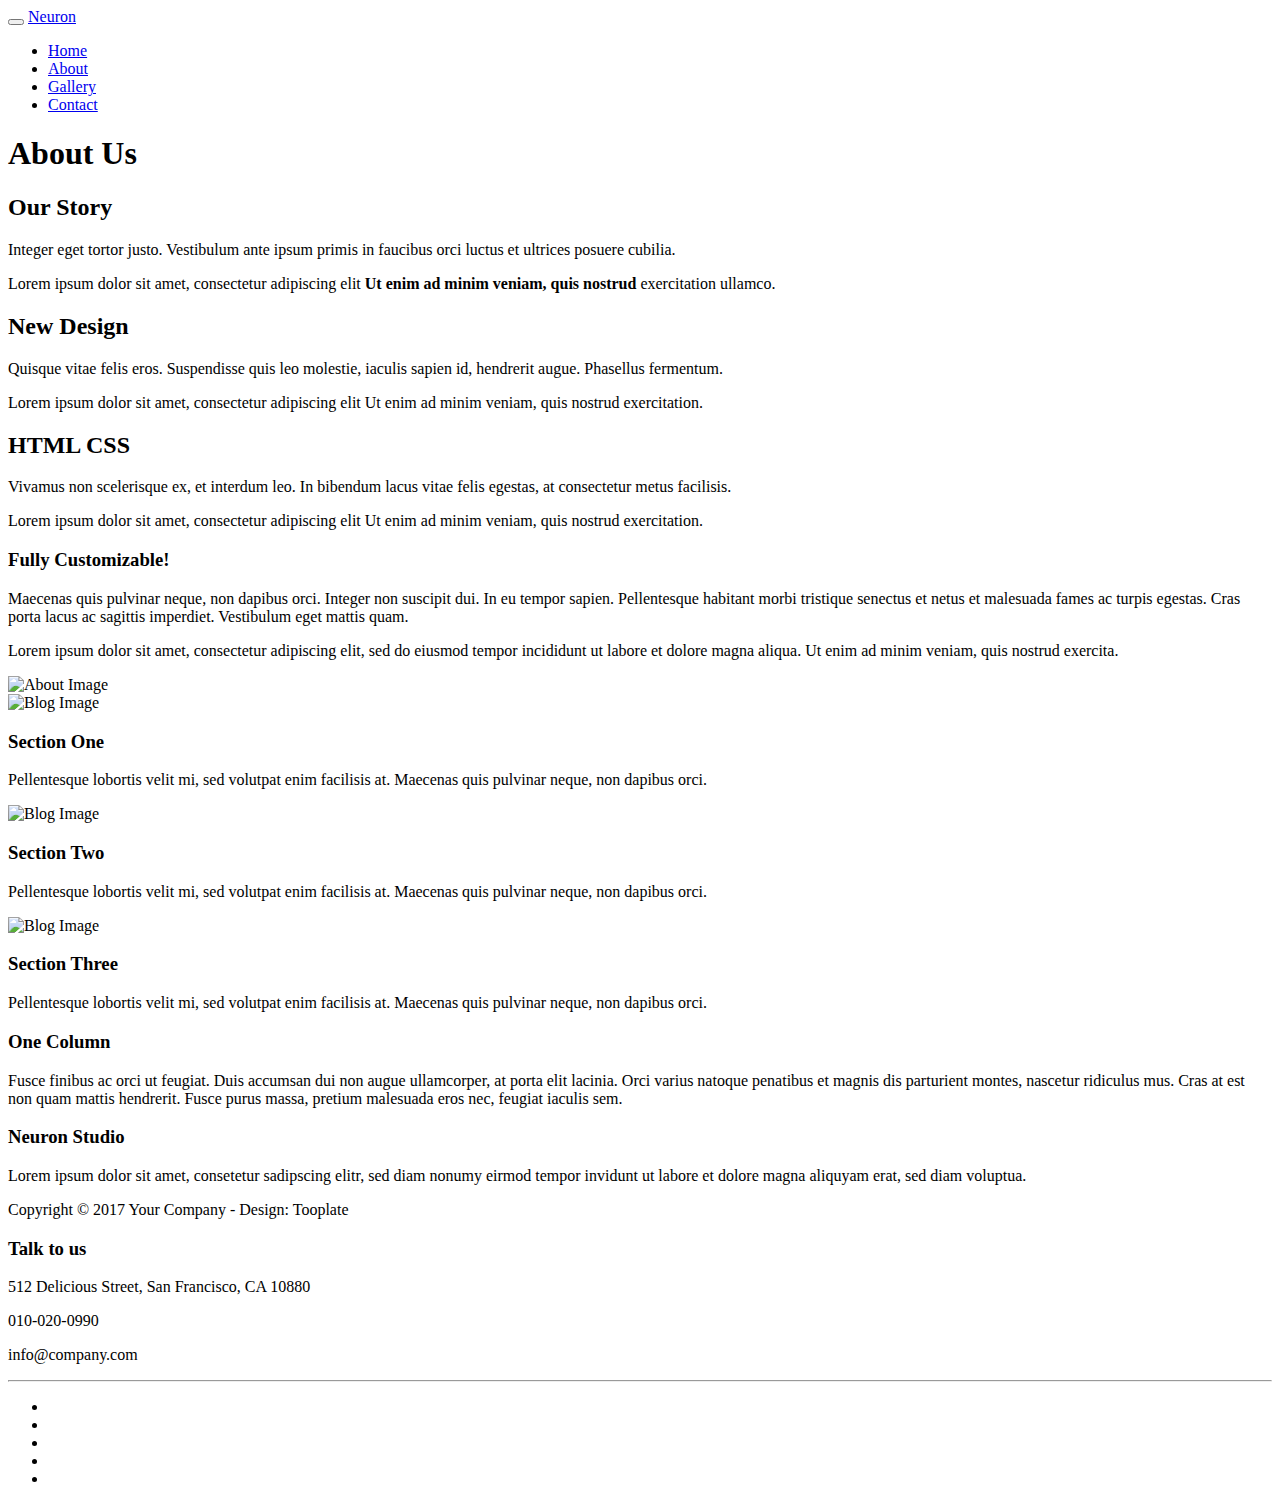
==== pag/about.html @ 36fc9534 "CAMBIO DE UBICACION DE SECCIONES" ====
<!DOCTYPE html>
<html lang="en">
<head>

<meta charset="UTF-8">
<meta http-equiv="X-UA-Compatible" content="IE=Edge">
<meta name="description" content="">
<meta name="keywords" content="">
<meta name="author" content="">
<meta name="viewport" content="width=device-width, initial-scale=1, maximum-scale=1">

<title>Neuron Template - About</title>
<!--

Template 2085 Neuron

http://www.tooplate.com/view/2085-neuron

-->
<link rel="stylesheet" href="css/bootstrap.min.css">
<link rel="stylesheet" href="css/font-awesome.min.css">

<!-- Main css -->
<link rel="stylesheet" href="css/style.css">
<link href="https://fonts.googleapis.com/css?family=Lora|Merriweather:300,400" rel="stylesheet">

</head>
<body>

<!-- PRE LOADER -->

<div class="preloader">
     <div class="sk-spinner sk-spinner-wordpress">
          <span class="sk-inner-circle"></span>
     </div>
</div>

<!-- Navigation section  -->

<div class="navbar navbar-default navbar-static-top" role="navigation">
     <div class="container">

          <div class="navbar-header">
               <button class="navbar-toggle" data-toggle="collapse" data-target=".navbar-collapse">
                    <span class="icon icon-bar"></span>
                    <span class="icon icon-bar"></span>
                    <span class="icon icon-bar"></span>
               </button>
               <a href="index.html" class="navbar-brand">Neuron</a>
          </div>
          <div class="collapse navbar-collapse">
               <ul class="nav navbar-nav navbar-right">
                    <li><a href="index.html">Home</a></li>
                    <li class="active"><a href="about.html">About</a></li>
                    <li><a href="gallery.html">Gallery</a></li>
                    <li><a href="contact.html">Contact</a></li>
               </ul>
          </div>

  </div>
</div>

<!-- Home Section -->

<section id="home" class="main-about parallax-section">
     <div class="overlay"></div>
     <div class="container">
          <div class="row">

               <div class="col-md-12 col-sm-12">
                    <h1>About Us</h1>
               </div>

          </div>
     </div>
</section>

<!-- About Section -->

<section id="about">
     <div class="container">
          <div class="row">

               <div class="col-md-offset-1 col-md-10 col-sm-12">
                    <div class="col-md-4 col-sm-4">
                         <h2>Our Story</h2>
                         <p>Integer eget tortor justo. Vestibulum ante ipsum primis in faucibus orci luctus et ultrices posuere cubilia.</p>
                         <p>Lorem ipsum dolor sit amet, consectetur adipiscing elit <strong>Ut enim ad minim veniam, quis nostrud</strong> exercitation ullamco.</p>
                    </div>

                    <div class="col-md-4 col-sm-4">
                         <h2>New Design</h2>
                         <p>Quisque vitae felis eros. Suspendisse quis leo molestie, iaculis sapien id, hendrerit augue. Phasellus fermentum.</p>
                         <p>Lorem ipsum dolor sit amet, consectetur adipiscing elit Ut enim ad minim veniam, quis nostrud exercitation.</p>
                    </div>

                    <div class="col-md-4 col-sm-4">
                         <h2>HTML CSS</h2>
                         <p>Vivamus non scelerisque ex, et interdum leo. In bibendum lacus vitae felis egestas, at consectetur metus facilisis.</p>
                         <p>Lorem ipsum dolor sit amet, consectetur adipiscing elit Ut enim ad minim veniam, quis nostrud exercitation.</p>
                    </div>

                    <div class="col-md-6 col-sm-6">
                         <h3>Fully Customizable!</h3>
                         <p>Maecenas quis pulvinar neque, non dapibus orci. Integer non suscipit dui. In eu tempor sapien. Pellentesque habitant morbi tristique senectus et netus et malesuada fames ac turpis egestas. Cras porta lacus ac sagittis imperdiet. Vestibulum eget mattis quam.</p>
                         <p>Lorem ipsum dolor sit amet, consectetur adipiscing elit, sed do eiusmod tempor incididunt ut labore et dolore magna aliqua. Ut enim ad minim veniam, quis nostrud exercita.</p>
                    </div>

                    <div class="col-md-6 col-sm-6">
                         <img src="images/about-image.jpg" class="img-responsive" alt="About Image">
                    </div>

                    <div class="clearfix"></div>

                    <div class="col-md-4 col-sm-4">
                         <img src="images/about-image1.jpg" class="img-responsive" alt="Blog Image">
                         <h3>Section One</h3>
                         <p>Pellentesque lobortis velit mi, sed volutpat enim facilisis at. Maecenas quis pulvinar neque, non dapibus orci.</p>
                    </div>

                    <div class="col-md-4 col-sm-4">
                         <img src="images/about-image2.jpg" class="img-responsive" alt="Blog Image">
                         <h3>Section Two</h3>
                         <p>Pellentesque lobortis velit mi, sed volutpat enim facilisis at. Maecenas quis pulvinar neque, non dapibus orci.</p>
                    </div>

                    <div class="col-md-4 col-sm-4">
                         <img src="images/about-image3.jpg" class="img-responsive" alt="Blog Image">
                         <h3>Section Three</h3>
                         <p>Pellentesque lobortis velit mi, sed volutpat enim facilisis at. Maecenas quis pulvinar neque, non dapibus orci.</p>
                    </div>
					
                    <h3>One Column</h3>
                    <p>Fusce finibus ac orci ut feugiat. Duis accumsan dui non augue ullamcorper, at porta elit lacinia. Orci varius natoque penatibus et magnis dis parturient montes, nascetur ridiculus mus. Cras at est non quam mattis hendrerit. Fusce purus massa, pretium malesuada eros nec, feugiat iaculis sem.</p>
               </div>

          </div>
     </div>
</section>

<!-- Footer Section -->

<footer>
     <div class="container">
          <div class="row">

               <div class="col-md-5 col-md-offset-1 col-sm-6">
                    <h3>Neuron Studio</h3>
                    <p>Lorem ipsum dolor sit amet, consetetur sadipscing elitr, sed diam nonumy eirmod tempor invidunt ut labore et dolore magna aliquyam erat, sed diam voluptua.</p>
                    <div class="footer-copyright">
                         <p>Copyright &copy; 2017 Your Company - Design: Tooplate</p>
                    </div>
               </div>

               <div class="col-md-4 col-md-offset-1 col-sm-6">
                    <h3>Talk to us</h3>
                    <p><i class="fa fa-globe"></i> 512 Delicious Street, San Francisco, CA 10880</p>
                    <p><i class="fa fa-phone"></i> 010-020-0990</p>
                    <p><i class="fa fa-save"></i> info@company.com</p>
               </div>

               <div class="clearfix col-md-12 col-sm-12">
                    <hr>
               </div>

               <div class="col-md-12 col-sm-12">
                    <ul class="social-icon">
                         <li><a href="#" class="fa fa-facebook"></a></li>
                         <li><a href="#" class="fa fa-twitter"></a></li>
                         <li><a href="#" class="fa fa-google-plus"></a></li>
                         <li><a href="#" class="fa fa-dribbble"></a></li>
                         <li><a href="#" class="fa fa-linkedin"></a></li>
                    </ul>
               </div>
               
          </div>
     </div>
</footer>

<!-- Back top -->
<a href="#back-top" class="go-top"><i class="fa fa-angle-up"></i></a>

<!-- SCRIPTS -->

<script src="js/jquery.js"></script>
<script src="js/bootstrap.min.js"></script>
<script src="js/jquery.parallax.js"></script>
<script src="js/custom.js"></script>

</body>
</html>
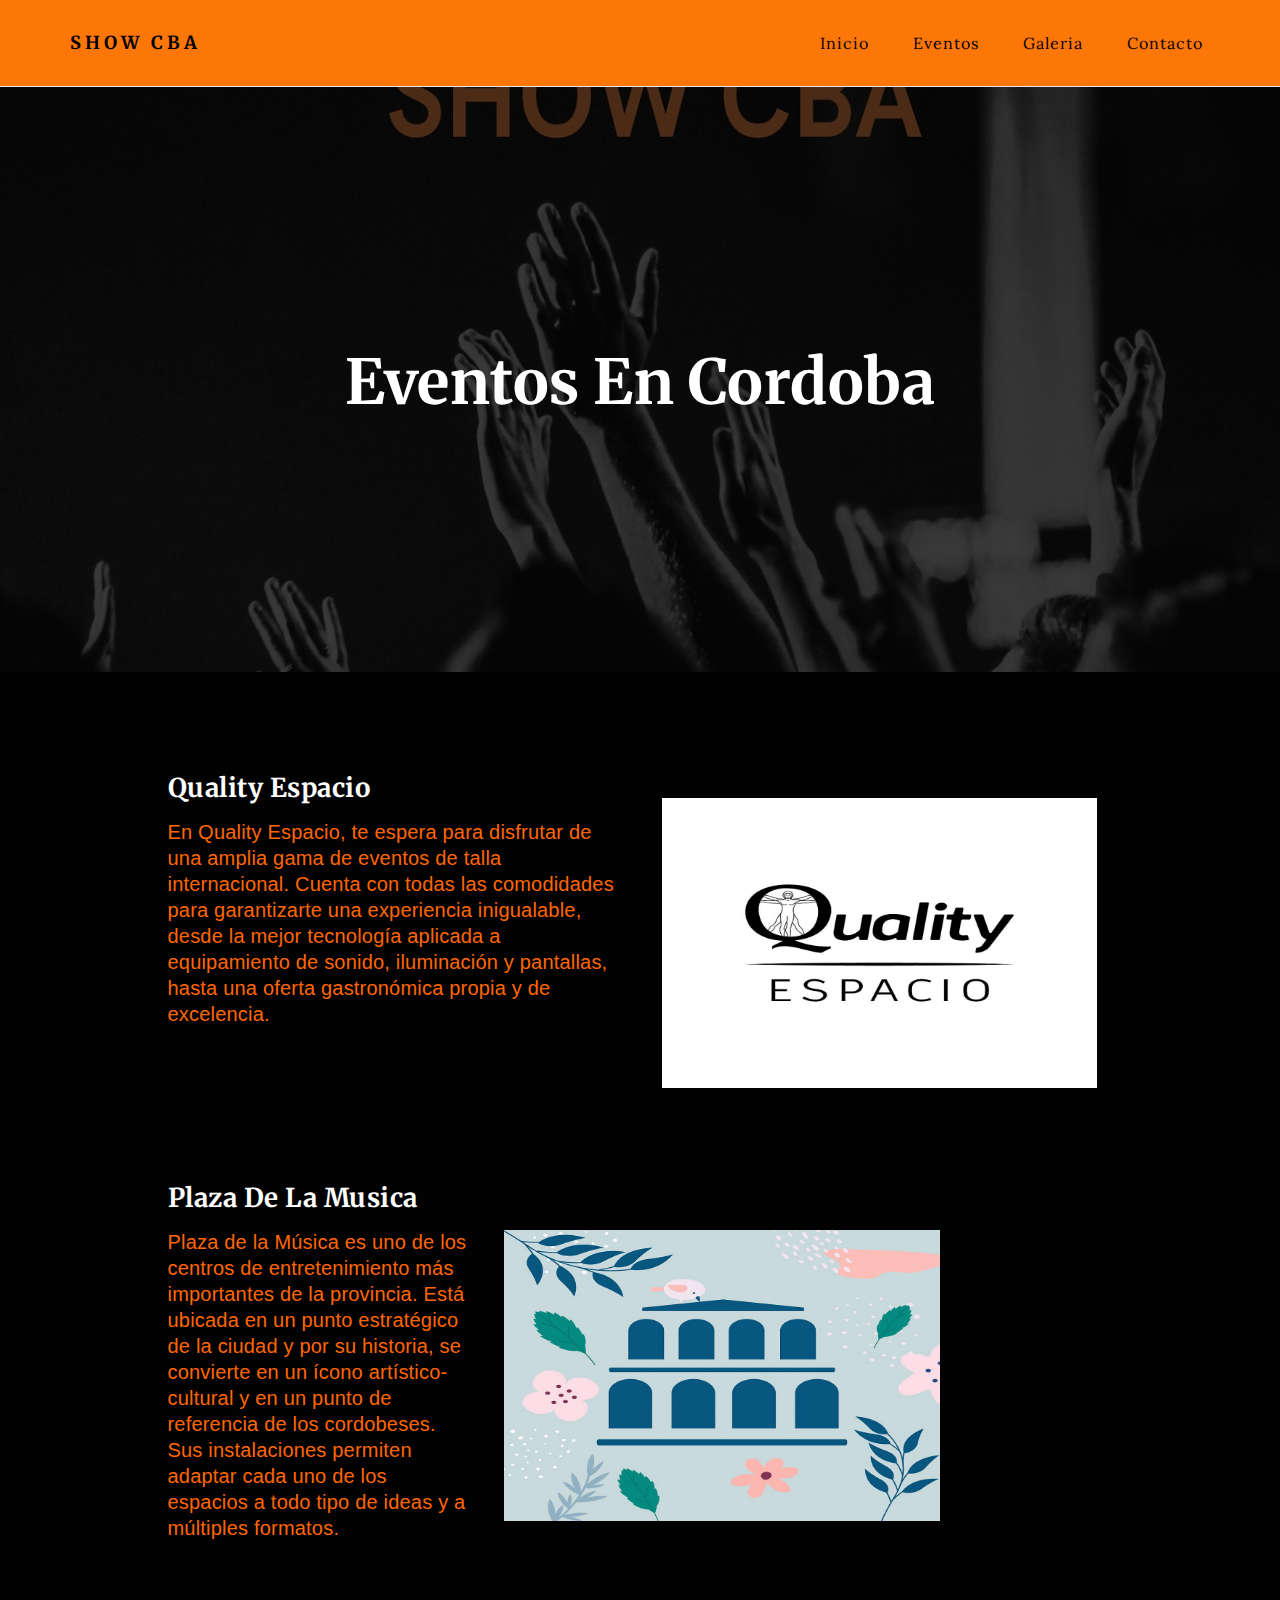
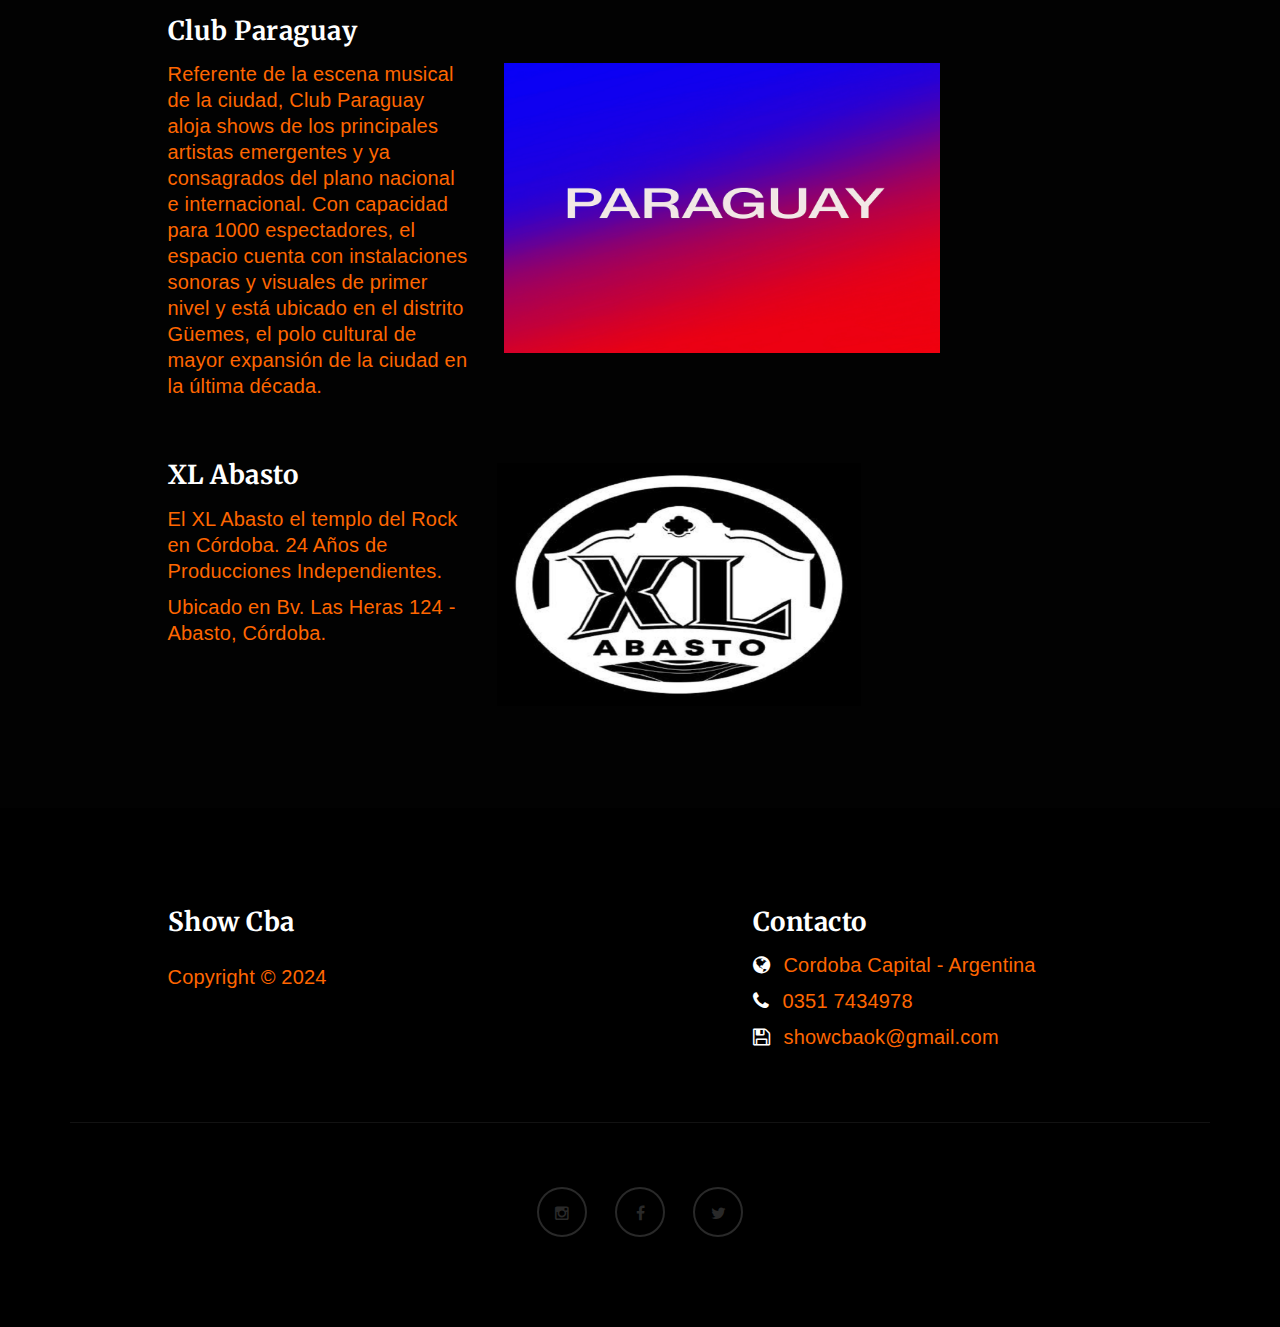
==== commit 6522c090: "se termino pagina" ====
--- a/pag/about.html
+++ b/pag/about.html
@@ -9,7 +9,7 @@
 <meta name="author" content="">
 <meta name="viewport" content="width=device-width, initial-scale=1, maximum-scale=1">
 
-<title>Neuron Template - About</title>
+<title>Show Cba</title>
 <!--
 
 Template 2085 Neuron
@@ -17,23 +17,15 @@
 http://www.tooplate.com/view/2085-neuron
 
 -->
-<link rel="stylesheet" href="css/bootstrap.min.css">
-<link rel="stylesheet" href="css/font-awesome.min.css">
+<link rel="stylesheet" href="../css/bootstrap.min.css">
+<link rel="stylesheet" href="../css/font-awesome.min.css">
 
 <!-- Main css -->
-<link rel="stylesheet" href="css/style.css">
+<link rel="stylesheet" href="../css/style.css">
 <link href="https://fonts.googleapis.com/css?family=Lora|Merriweather:300,400" rel="stylesheet">
 
 </head>
 <body>
-
-<!-- PRE LOADER -->
-
-<div class="preloader">
-     <div class="sk-spinner sk-spinner-wordpress">
-          <span class="sk-inner-circle"></span>
-     </div>
-</div>
 
 <!-- Navigation section  -->
 
@@ -46,14 +38,14 @@
                     <span class="icon icon-bar"></span>
                     <span class="icon icon-bar"></span>
                </button>
-               <a href="index.html" class="navbar-brand">Neuron</a>
+               <a href="../index.html" class="navbar-brand">Show Cba</a>
           </div>
           <div class="collapse navbar-collapse">
                <ul class="nav navbar-nav navbar-right">
-                    <li><a href="index.html">Home</a></li>
-                    <li class="active"><a href="about.html">About</a></li>
-                    <li><a href="gallery.html">Gallery</a></li>
-                    <li><a href="contact.html">Contact</a></li>
+                    <li><a href="../index.html">Inicio</a></li>
+                    <li class="active"><a href="about.html">Eventos</a></li>
+                    <li><a href="gallery.html">Galeria</a></li>
+                    <li><a href="contact.html">Contacto</a></li>
                </ul>
           </div>
 
@@ -68,7 +60,7 @@
           <div class="row">
 
                <div class="col-md-12 col-sm-12">
-                    <h1>About Us</h1>
+                    <h1>Eventos En Cordoba</h1>
                </div>
 
           </div>
@@ -81,57 +73,63 @@
      <div class="container">
           <div class="row">
 
-               <div class="col-md-offset-1 col-md-10 col-sm-12">
-                    <div class="col-md-4 col-sm-4">
-                         <h2>Our Story</h2>
-                         <p>Integer eget tortor justo. Vestibulum ante ipsum primis in faucibus orci luctus et ultrices posuere cubilia.</p>
-                         <p>Lorem ipsum dolor sit amet, consectetur adipiscing elit <strong>Ut enim ad minim veniam, quis nostrud</strong> exercitation ullamco.</p>
+               <div class="col-md-offset-1 col-md-10 col-sm-12">                    
+
+                    <div class="col-md-6 col-sm-6">
+                         <h3>Quality Espacio</h3>
+                         <p>En Quality Espacio, te espera para disfrutar de una amplia gama de eventos de talla internacional. Cuenta con todas las comodidades para garantizarte una experiencia inigualable, desde la mejor tecnología aplicada a equipamiento de sonido, iluminación y pantallas, hasta una oferta gastronómica propia y de excelencia.</p>
+                         
                     </div>
 
-                    <div class="col-md-4 col-sm-4">
-                         <h2>New Design</h2>
-                         <p>Quisque vitae felis eros. Suspendisse quis leo molestie, iaculis sapien id, hendrerit augue. Phasellus fermentum.</p>
-                         <p>Lorem ipsum dolor sit amet, consectetur adipiscing elit Ut enim ad minim veniam, quis nostrud exercitation.</p>
-                    </div>
-
-                    <div class="col-md-4 col-sm-4">
-                         <h2>HTML CSS</h2>
-                         <p>Vivamus non scelerisque ex, et interdum leo. In bibendum lacus vitae felis egestas, at consectetur metus facilisis.</p>
-                         <p>Lorem ipsum dolor sit amet, consectetur adipiscing elit Ut enim ad minim veniam, quis nostrud exercitation.</p>
-                    </div>
-
-                    <div class="col-md-6 col-sm-6">
-                         <h3>Fully Customizable!</h3>
-                         <p>Maecenas quis pulvinar neque, non dapibus orci. Integer non suscipit dui. In eu tempor sapien. Pellentesque habitant morbi tristique senectus et netus et malesuada fames ac turpis egestas. Cras porta lacus ac sagittis imperdiet. Vestibulum eget mattis quam.</p>
-                         <p>Lorem ipsum dolor sit amet, consectetur adipiscing elit, sed do eiusmod tempor incididunt ut labore et dolore magna aliqua. Ut enim ad minim veniam, quis nostrud exercita.</p>
-                    </div>
-
-                    <div class="col-md-6 col-sm-6">
-                         <img src="images/about-image.jpg" class="img-responsive" alt="About Image">
+                    <div class="col-md-6 col-sm-6">                         
+                         <div class="blog-post-image">
+                              <a href="https://qualityespacio.com" target="_blank">
+                                   <img src="../images/quality.jpg" class="img-responsive" alt="Blog Image">
+                              </a>
+                         </div>
                     </div>
 
                     <div class="clearfix"></div>
 
-                    <div class="col-md-4 col-sm-4">
-                         <img src="images/about-image1.jpg" class="img-responsive" alt="Blog Image">
-                         <h3>Section One</h3>
-                         <p>Pellentesque lobortis velit mi, sed volutpat enim facilisis at. Maecenas quis pulvinar neque, non dapibus orci.</p>
+                    <div class="col-md-4 col-sm-4">                         
+                         <h3>Plaza De La Musica</h3>
+                         <p>Plaza de la Música es uno de los centros de entretenimiento más importantes de la provincia. Está ubicada en un punto estratégico de la ciudad y por su historia, se convierte en un ícono artístico-cultural y en un punto de referencia de los cordobeses. Sus instalaciones permiten adaptar cada uno de los espacios a todo tipo de ideas y a múltiples formatos.</p>
+                    </div>
+                    <div class="col-md-6 col-sm-6">                         
+                         <div class="blog-post-image">
+                              <a href="https://www.plazadelamusica.com" target="_blank">
+                                   <img src="../images/plaza de la musica.jpg" class="img-responsive" alt="Blog Image">
+                              </a>
+                         </div>
                     </div>
 
-                    <div class="col-md-4 col-sm-4">
-                         <img src="images/about-image2.jpg" class="img-responsive" alt="Blog Image">
-                         <h3>Section Two</h3>
-                         <p>Pellentesque lobortis velit mi, sed volutpat enim facilisis at. Maecenas quis pulvinar neque, non dapibus orci.</p>
+                    <div class="col-md-4 col-sm-4">                         
+                         <h3>Club Paraguay</h3>
+                         <p>Referente de la escena musical de la ciudad, Club Paraguay aloja shows de los principales artistas emergentes y ya consagrados del plano nacional e internacional.
+                              Con capacidad para 1000 espectadores, el espacio cuenta con instalaciones sonoras y visuales de primer nivel y está ubicado en el distrito Güemes, el polo cultural de mayor expansión de la ciudad en la última década.</p>
+                    </div>
+                    <div class="col-md-6 col-sm-6">                         
+                         <div class="blog-post-image">
+                              <a href="https://www.instagram.com/clubparaguay" target="_blank">
+                                   <img src="../images/clubparaguay.jpg" class="img-responsive" alt="Blog Image">
+                              </a>
+                         </div>
                     </div>
 
-                    <div class="col-md-4 col-sm-4">
-                         <img src="images/about-image3.jpg" class="img-responsive" alt="Blog Image">
-                         <h3>Section Three</h3>
-                         <p>Pellentesque lobortis velit mi, sed volutpat enim facilisis at. Maecenas quis pulvinar neque, non dapibus orci.</p>
-                    </div>
-					
-                    <h3>One Column</h3>
-                    <p>Fusce finibus ac orci ut feugiat. Duis accumsan dui non augue ullamcorper, at porta elit lacinia. Orci varius natoque penatibus et magnis dis parturient montes, nascetur ridiculus mus. Cras at est non quam mattis hendrerit. Fusce purus massa, pretium malesuada eros nec, feugiat iaculis sem.</p>
+                    <div class="clearfix"></div>
+
+                    <div class="col-md-4 col-sm-4">                         
+                         <h3>XL Abasto</h3>
+                         <p>El XL Abasto el templo del Rock en Córdoba. 24 Años de Producciones Independientes.</p>
+                         <p>Ubicado en Bv. Las Heras 124 - Abasto, Córdoba.</p>
+                    </div>                    
+				<div class="col-md-5 col-sm-5">                         
+                         <div class="blog-post-image">
+                              <a href="https://xlabasto.com.ar" target="_blank">
+                                   <img src="../images/xlabasto.jpg" class="img-responsive" alt="Blog Image">
+                              </a>
+                         </div>
+                    </div>	                    
                </div>
 
           </div>
@@ -145,18 +143,17 @@
           <div class="row">
 
                <div class="col-md-5 col-md-offset-1 col-sm-6">
-                    <h3>Neuron Studio</h3>
-                    <p>Lorem ipsum dolor sit amet, consetetur sadipscing elitr, sed diam nonumy eirmod tempor invidunt ut labore et dolore magna aliquyam erat, sed diam voluptua.</p>
+                    <h3>Show Cba</h3>                    
                     <div class="footer-copyright">
-                         <p>Copyright &copy; 2017 Your Company - Design: Tooplate</p>
+                         <p>Copyright &copy; 2024 </p>
                     </div>
                </div>
 
                <div class="col-md-4 col-md-offset-1 col-sm-6">
-                    <h3>Talk to us</h3>
-                    <p><i class="fa fa-globe"></i> 512 Delicious Street, San Francisco, CA 10880</p>
-                    <p><i class="fa fa-phone"></i> 010-020-0990</p>
-                    <p><i class="fa fa-save"></i> info@company.com</p>
+                    <h3>Contacto</h3>
+                    <p><i class="fa fa-globe"></i> Cordoba Capital - Argentina</p>
+                    <p><i class="fa fa-phone"></i> 0351 7434978</p>
+                    <p><i class="fa fa-save"></i> showcbaok@gmail.com</p>
                </div>
 
                <div class="clearfix col-md-12 col-sm-12">
@@ -165,11 +162,10 @@
 
                <div class="col-md-12 col-sm-12">
                     <ul class="social-icon">
-                         <li><a href="#" class="fa fa-facebook"></a></li>
-                         <li><a href="#" class="fa fa-twitter"></a></li>
-                         <li><a href="#" class="fa fa-google-plus"></a></li>
-                         <li><a href="#" class="fa fa-dribbble"></a></li>
-                         <li><a href="#" class="fa fa-linkedin"></a></li>
+                         <li><a href="https://www.instagram.com/show_cba" target="_blank" class="fa fa-instagram"></a></li>
+                         <li><a href="https://www.facebook.com/showcba" target="_blank" class="fa fa-facebook"></a></li>
+                         <li><a href="https://twitter.com/i/flow/login?redirect_after_login=%2Fshowcba" target="_blank" class="fa fa-twitter"></a></li>                                               
+                         
                     </ul>
                </div>
                
--- a/css/style.css
+++ b/css/style.css
@@ -0,0 +1,787 @@
+/*
+
+Template 2085 Neuron
+
+http://www.tooplate.com/view/2085-neuron
+
+*/
+
+body {
+		background: #020202;
+    font-family: 'Lora', serif;
+    font-style: normal;
+		font-weight: 300;
+    overflow-x: hidden;
+}
+
+
+/*---------------------------------------
+    Typorgraphy              
+-----------------------------------------*/
+
+h1,h2,h3,h4,h5,h6 {
+  font-family: 'Merriweather', serif;
+  font-style: normal;
+  font-weight: bold;
+  letter-spacing: 0.5px;
+}
+
+h1 {
+    font-size: 62px;
+    padding-bottom: 14px;
+    margin-bottom: 0px;
+}
+
+h2 {
+  font-size: 32px;
+}
+
+h2,h3 {
+  padding-bottom: 6px;
+  color:#ffffff
+}
+
+h3 {
+  font-size: 26px;
+}
+
+h4 {
+  color: #ffffff;
+  font-size: 12px;
+  font-weight: normal;
+  letter-spacing: 2px;
+}
+
+p {
+    color: #ff6600;
+    font-size: 20px;
+    font-weight: 300;
+    line-height: 26px;
+    letter-spacing: 0.2px;
+    font-family: Arial, Helvetica, sans-serif;
+}
+
+.btn-success:focus {
+  background-color: #000;
+  border-color: transparent;
+}
+
+
+/*---------------------------------------
+    General               
+-----------------------------------------*/
+
+html{
+  -webkit-font-smoothing: antialiased;
+}
+
+a {
+  color: #4d638c;
+  -webkit-transition: 0.5s;
+  -o-transition: 0.5s;
+  transition: 0.5s;
+  text-decoration: none !important;
+}
+a:hover, a:active, a:focus {
+  color: #4d638c;
+  outline: none;
+}
+
+* {
+  -webkit-box-sizing: border-box;
+  -moz-box-sizing: border-box;
+  box-sizing: border-box;
+}
+
+*:before,
+*:after {
+  -webkit-box-sizing: border-box;
+  -moz-box-sizing: border-box;
+  box-sizing: border-box;
+}
+
+#about, 
+#gallery,
+#contact,
+#blog, 
+#blog-single-post {
+  padding-top: 60px;
+  padding-bottom: 80px;
+}
+
+.main-about,
+.main-single-post,
+.main-gallery,
+.main-contact {
+  height: 65vh;
+}
+
+.overlay {
+  background: rgba(0,0,0,0.7 );
+  width: 100%;
+  height: 100vh;
+  position: absolute;
+  top: 0;
+  left: 0;
+  right: 0;
+  bottom: 0;
+}
+
+.parallax-section {
+  background-attachment: fixed !important;
+  background-size: cover !important;
+  overflow: hidden;
+}
+
+
+/*---------------------------------------
+    Preloader section              
+-----------------------------------------*/
+
+.preloader {
+  position: fixed;
+  top: 0;
+  left: 0;
+  width: 100%;
+  height: 100%;
+  z-index: 99999;
+  display: flex;
+  flex-flow: row nowrap;
+  justify-content: center;
+  align-items: center;
+  background: none repeat scroll 0 0 #ffffff;
+}
+
+.sk-spinner-wordpress.sk-spinner {
+  background-color: #bfba55;
+  width: 40px;
+  height: 40px;
+  border-radius: 40px;
+  position: relative;
+  -webkit-animation: sk-innerCircle 1s linear infinite;
+  animation: sk-innerCircle 1s linear infinite; 
+}
+
+.sk-spinner-wordpress .sk-inner-circle {
+  display: block;
+  background-color: #ffffff;
+  width: 16px;
+  height: 16px;
+  position: absolute;
+  border-radius: 8px;
+  top: 5px;
+  left: 5px; 
+}
+
+@-webkit-keyframes sk-innerCircle {
+  0% {
+    -webkit-transform: rotate(0);
+            transform: rotate(0); }
+
+  100% {
+    -webkit-transform: rotate(360deg);
+            transform: rotate(360deg); } }
+
+@keyframes sk-innerCircle {
+  0% {
+    -webkit-transform: rotate(0);
+            transform: rotate(0); }
+
+  100% {
+    -webkit-transform: rotate(360deg);
+            transform: rotate(360deg); } }
+
+
+
+/*---------------------------------------
+    Main Navigation             
+-----------------------------------------*/
+
+.navbar-default {
+    background: #fc7608;
+    margin: 0 !important;
+    padding: 18px 0;
+}
+
+.navbar-default .navbar-brand {
+  color: #000000;
+  font-family: 'Merriweather', serif;
+  font-weight: bold;
+  text-transform: uppercase;
+  letter-spacing: 4px;
+  margin: 0;
+}
+
+.navbar-default .navbar-nav li a {
+    color: #070000;
+    font-size: 16px;
+    letter-spacing: 1px;
+    -webkit-transition: all 0.4s ease-in-out;
+    transition: all 0.4s ease-in-out;
+    padding-right: 22px;
+    padding-left: 22px;
+}
+
+.navbar-default .navbar-nav > li a:hover {
+    color: #bfba55 !important;
+}
+
+.navbar-default .navbar-nav > li > a:hover,
+.navbar-default .navbar-nav > li > a:focus {
+    color: #606066;
+    background-color: transparent;
+}
+
+.navbar-default .navbar-nav li a:hover,
+ .navbar-default .navbar-nav .active > a {
+    color: #bfba55;
+  }
+
+.navbar-default .navbar-nav > .active > a,
+.navbar-default .navbar-nav > .active > a:hover,
+.navbar-default .navbar-nav > .active > a:focus {
+    color: #000000;
+    background-color: transparent;
+}
+
+.navbar-default .navbar-toggle {
+     border: none;
+     padding-top: 10px;
+  }
+
+.navbar-default .navbar-toggle .icon-bar {
+    background: #bfba55;
+    border-color: transparent;
+  }
+
+.navbar-default .navbar-toggle:hover,
+.navbar-default .navbar-toggle:focus { 
+  background-color: transparent;
+}
+
+
+
+/*---------------------------------------
+    Home section              
+-----------------------------------------*/
+
+#home {
+    background-size: cover;
+    background-position: center center;
+    color: #ffffff;
+    display: -webkit-box;
+    display: -webkit-flex;
+     display: -ms-flexbox;
+    display: flex;
+    -webkit-box-align: center;
+    -webkit-align-items: center;
+    -ms-flex-align: center;
+     align-items: center;
+    position: relative;
+    text-align: center;
+}
+
+.main-home {
+  background: url('../images/show1.jpg') no-repeat;
+  height: 100vh;
+}
+
+.main-about {
+  background: url('../images/show1.jpg') no-repeat;
+}
+
+.main-single-post {
+  background: url('../images/single-post-bg.jpg') no-repeat;
+}
+
+.main-gallery {
+  background: url('../images/show1.jpg') no-repeat;
+}
+
+.main-contact {
+  background: url('../images/show1.jpg') no-repeat;
+}
+
+#particles-js {
+  position: absolute;
+  width: 100%;
+  height: 100vh;
+  top: 0;
+  left: 0;
+}
+
+#home h4 {
+  color: #bfba55;
+}
+
+#home .btn {
+  background: #ffffff;
+  border: 2px solid #ffffff;
+  border-radius: 100px;
+  color: #949494;
+  font-family: 'Merriweather', serif;
+  font-size: 10px;
+  font-weight: bold;
+  letter-spacing: 2px;
+  text-transform: uppercase;
+  padding: 13px 22px;
+  margin-top: 42px;
+  transition: all 0.4s ease-in-out;
+}
+
+#home .btn:hover {
+  background: transparent;
+  border-color: #ffffff;
+  color: #ffffff;
+}
+
+
+
+/*---------------------------------------
+   About section              
+-----------------------------------------*/
+
+#about .col-md-6 {
+  padding-top: 22px;
+  padding-bottom: 32px;
+}
+
+#about .col-md-6 img {
+  padding: 22px 0px 22px 22px;
+}
+
+#about .col-md-4 {
+  padding-bottom: 32px;
+}
+
+#about .col-md-4 img {
+  padding-top: 12px;
+}
+
+
+
+/*---------------------------------------
+   Gallery section              
+-----------------------------------------*/
+
+#gallery span {
+  display: block;
+  padding-bottom: 32px;
+}
+
+#gallery .col-md-6 {
+  padding-left: 0px;
+  padding-right: 0px;
+}
+
+#gallery .gallery-thumb {
+  background-color: #ffffff;
+  box-shadow: 0px 1px 2px 0px rgba(90, 91, 95, 0.15);
+  cursor: pointer;
+  display: block;
+  position: relative;
+  top: 0px;
+  transition: all 0.4s ease-in-out;
+}
+
+#gallery .gallery-thumb:hover {
+  box-shadow: 0px 16px 22px 0px rgba(90, 91, 95, 0.3);
+  top: -5px;
+}
+
+#gallery .gallery-thumb img {
+  width: 100%;
+}
+
+#gallery .col-md-12 p {
+  padding-top: 22px;
+  text-align: center;
+}
+
+
+
+/*---------------------------------------
+   Contact section              
+-----------------------------------------*/
+
+#contact .col-md-4 {
+  padding-left: 0px;
+}
+
+#contact .col-md-12 {
+  padding-left: 0;
+}
+
+#contact form {
+  padding-top: 32px;
+}
+
+#contact .form-control {
+  border: 2px solid #f0f0f0;
+  box-shadow: none;
+  margin-top: 10px;
+  margin-bottom: 10px;
+  transition: all 0.4s ease-in-out;
+}
+
+#contact .form-control:hover {
+  border-color: #555;
+}
+
+#contact input {
+  height: 50px;
+}
+
+#contact input[type="submit"] {
+  background: #bfba55;
+  border-radius: 100px;
+  border: none;
+  color: #ffffff;
+  font-weight: bold;
+  transition: all 0.4s ease-in-out;
+}
+
+#contact input[type="submit"]:hover {
+  background: #333;
+}
+
+
+
+/*---------------------------------------
+   Blog section              
+-----------------------------------------*/
+
+.blog-post-thumb {
+  border-bottom: 1px solid #f0f0f0;
+  padding-top: 32px;
+  padding-bottom: 62px;
+  margin-bottom: 32px;
+}
+
+.blog-post-thumb:last-child {
+  border-bottom: 0px;
+  padding-bottom: 32px;
+  margin-bottom: 0px;
+}
+
+.blog-post-image,
+.blog-post-video {
+  padding-top: 22px;
+  padding-bottom: 22px;
+  width: 100%;
+}
+
+#about img,
+.blog-post-image img {
+  border-radius: 1px;
+}
+
+.blog-post-title a {
+  color: #ffffff;
+}
+
+.blog-post-title a:hover {
+  color: #ffffff;
+}
+
+.blog-post-format {
+  padding-bottom: 22px;
+}
+
+.blog-post-format span {
+  letter-spacing: 0.5px;
+  padding-right: 12px;
+}
+
+.blog-post-format span a {
+  color: #ffffff;
+}
+
+.blog-post-format span img {
+  display: inline-block;
+  width: 42px;
+  margin-right: 4px;
+}
+
+.blog-post-des blockquote {
+  margin: 22px;
+  color:#ffffff
+}
+
+.blog-post-des .btn {
+  border-radius: 100px;
+  color: #000000;
+  font-weight: bold;
+  letter-spacing: 1px;
+  padding: 14px 28px;
+  margin-top: 26px;
+  transition: all 0.4s ease-in-out;
+}
+
+.blog-post-des .btn:hover {
+  background: #bfba55;
+  border-color: transparent;
+  color: #ffffff;
+}
+
+.blog-author {
+  border-top: 1px solid #f0f0f0;
+  border-bottom: 1px solid #f0f0f0;
+  padding-top: 32px;
+  padding-bottom: 32px;
+  margin-top: 42px;
+  margin-bottom: 42px;
+}
+
+.blog-author .media img {
+  display: inline-block;
+  width: 90px;
+  margin-right: 12px;
+}
+
+.blog-author .media a,
+.blog-comment .media h3 {
+  color: #444;
+  font-size: 18px;
+  letter-spacing: 1px;
+}
+
+.blog-comment {
+  border-bottom: 1px solid #f0f0f0;
+  padding-bottom: 32px;
+  margin-bottom: 42px;
+}
+
+.blog-comment .media:nth-child(2) {
+  padding-top: 22px;
+}
+
+.blog-comment .media img {
+  width: 82px;
+  margin-right: 12px;
+}
+
+.blog-comment .media h3 {
+  display: inline-block;
+  padding-right: 14px;
+}
+
+
+.blog-comment-form h3 {
+  padding-bottom: 18px;
+}
+
+#about .col-md-6, #about .col-md-4,
+.blog-comment-form .col-md-4 {
+  padding-left: 0px;
+}
+
+.blog-comment-form .form-control {
+  box-shadow: none;
+  border: 2px solid #f0f0f0;
+  margin-top: 10px;
+  margin-bottom: 10px;
+  transition: all 0.4s ease-in-out;
+}
+
+.blog-comment-form .form-control:hover {
+  border-color: #555;
+}
+
+.blog-comment-form input {
+  height: 45px;
+}
+
+.blog-comment-form input[type="submit"] {
+  background: #bfba55;
+  border-radius: 100px;
+  border: none;
+  color: #ffffff;
+  font-weight: bold;
+  transition: all 0.4s ease-in-out;
+}
+
+.blog-comment-form input[type="submit"]:hover {
+  background: #333;
+  border-color: transparent;
+  color: #ffffff;
+}
+
+
+
+/*---------------------------------------
+   Blog Single Post section              
+-----------------------------------------*/
+
+#blog-single-post .blog-single-post-image {
+  padding-top: 22px;
+}
+
+#blog-single-post .blog-single-post-image .col-md-4 {
+  padding-left: 0px;
+  padding-right: 0px;
+  padding-bottom: 22px;
+}
+
+#blog-single-post .blog-single-post-image img {
+  border-radius: 1px;
+  padding-right: 12px;
+}
+
+#blog-single-post .blog-post-des h3 {
+  padding-top: 16px;
+}
+
+
+
+/*---------------------------------------
+   Footer section              
+-----------------------------------------*/
+
+footer {
+    background: #000;
+    color: #ffffff;
+    padding: 80px 0px;
+    position: relative;
+}
+
+footer .col-md-4 .fa {
+  color: #ffffff;
+  padding-right: 8px;
+}
+
+footer hr {
+  border-color: #121212;
+  margin-top: 62px;
+  margin-bottom: 42px;
+}
+
+footer .footer-copyright {
+  padding-top: 12px;
+}
+
+
+
+/* Back top */
+.go-top {
+  background-color: #ffffff;
+  box-shadow: 1px 1.732px 12px 0px rgba( 0, 0, 0, .14 ), 1px 1.732px 3px 0px rgba( 0, 0, 0, .12 );
+  transition : all 1s ease;
+  bottom: 2em;
+  right: 2em;
+  color: #333;
+  font-size: 24px;
+  display: none;
+  position: fixed;
+  text-decoration: none;
+  width: 40px;
+  height: 40px;
+  line-height: 38px;
+  text-align: center;
+  border-radius: 100%;
+}
+
+.go-top:hover {
+    background: #bfba55;
+    color: #ffffff;
+}
+
+
+
+/*---------------------------------------
+   Social icon             
+-----------------------------------------*/
+
+.social-icon {
+    position: relative;
+    padding: 0;
+    margin: 0;
+    text-align: center;
+}
+
+.social-icon li {
+    display: inline-block;
+    list-style: none;
+}
+
+.social-icon li a {
+    border: 2px solid #292929;
+    color: #292929;
+    border-radius: 100px;
+    cursor: pointer;
+    font-size: 16px;
+    text-decoration: none;
+    transition: all 0.4s ease-in-out;
+    width: 50px;
+    height: 50px;
+    line-height: 50px;
+    text-align: center;
+    vertical-align: middle;
+    position: relative;
+    margin: 22px 12px 10px 12px;
+}
+
+.social-icon li a:hover {
+    border-color: #bfba55;
+    color: #bfba55;
+    transform: scale(1.1);
+}
+
+
+
+/*---------------------------------------
+   Mobile Responsive         
+-----------------------------------------*/
+
+@media (max-width: 980px) {
+
+  .main-about,
+  .main-single-post,  
+  .main-gallery,
+  .main-contact {
+    height: 35vh;
+  }
+
+}
+
+
+@media (max-width: 768px) {
+
+  h1 {
+    font-size: 52px;
+  }
+
+  h2 {
+    font-size: 26px;
+  }
+
+  #about .col-md-6 img {
+    padding-left: 0px;
+  }
+
+  #blog-single-post .blog-single-post-image img {
+    padding-bottom: 22px;
+  }
+
+  footer .col-md-4 {
+    padding-top: 22px;
+  }
+
+}
+
+
+@media (max-width: 650px) {
+
+  h1 {
+    font-size: 42px;
+  }
+
+  #about, #gallery,
+  #contact,
+  #blog, #blog-single-post {
+    padding-top: 60px;
+    padding-bottom: 60px;
+  }
+
+}
+
